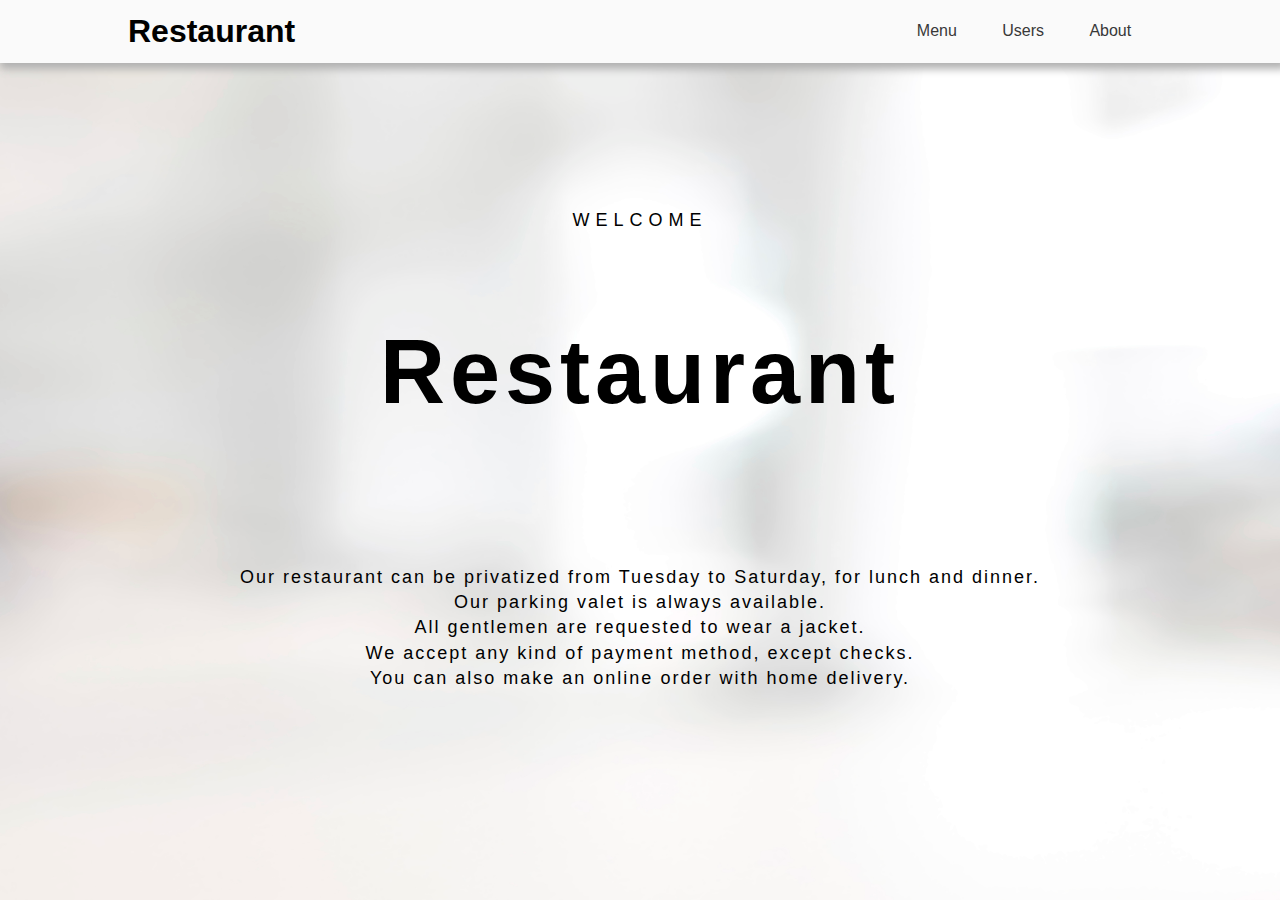
==== index.html @ 911478bd "bugfix" ====
<!doctype html>
<html lang="en">
<head>
    <link type="text/css" href="stylesheets\style.css" rel="stylesheet" />
    <meta charset="utf-8">
    <title>Restaurant</title>
    <meta name="description" content="Online Restaurant">
    <meta name="author" content="Danya Zhyrov">
</head>
<body id="background_restaurant">
    <div id="header" class="shadow">
        <span id="logo">
            <a href="index.html" class="no_link">
                Restaurant
            </a>
        </span>
        <span id="menu">
            <span id="menu_block">
                <a href="menu.html" class="no_link">
                    Menu
                </a>
            </span>
            <span id="menu_block">
                <a href="users.html" class="no_link">
                    Users
                </a>
            </span>
            <span id="menu_block">
                <a href="about.html" class="no_link">
                    About
                </a>
            </span>
        </span>
    </div>

    <div class="center" style="font-size: large; font-weight: 300;">
        <p style="letter-spacing: 6px;">
            WELCOME
        </p>
        <p class="emphasized" style="margin-top: 7%; margin-bottom: 8%; letter-spacing: 5px; font-size: 500%;">
            Restaurant
        </p>
        <br>
        <p style="letter-spacing: 2px; line-height: 1.4em;">
            Our restaurant can be privatized from Tuesday to Saturday, for lunch and dinner.
            <br> 
            Our parking valet is always available.
            <br>
            All gentlemen are requested to wear a jacket.
            <br>
            We accept any kind of payment method, except checks.
            <br>
            You can also make an online order with home delivery.
        </p>
        
    </div>
  
</body>
</html>
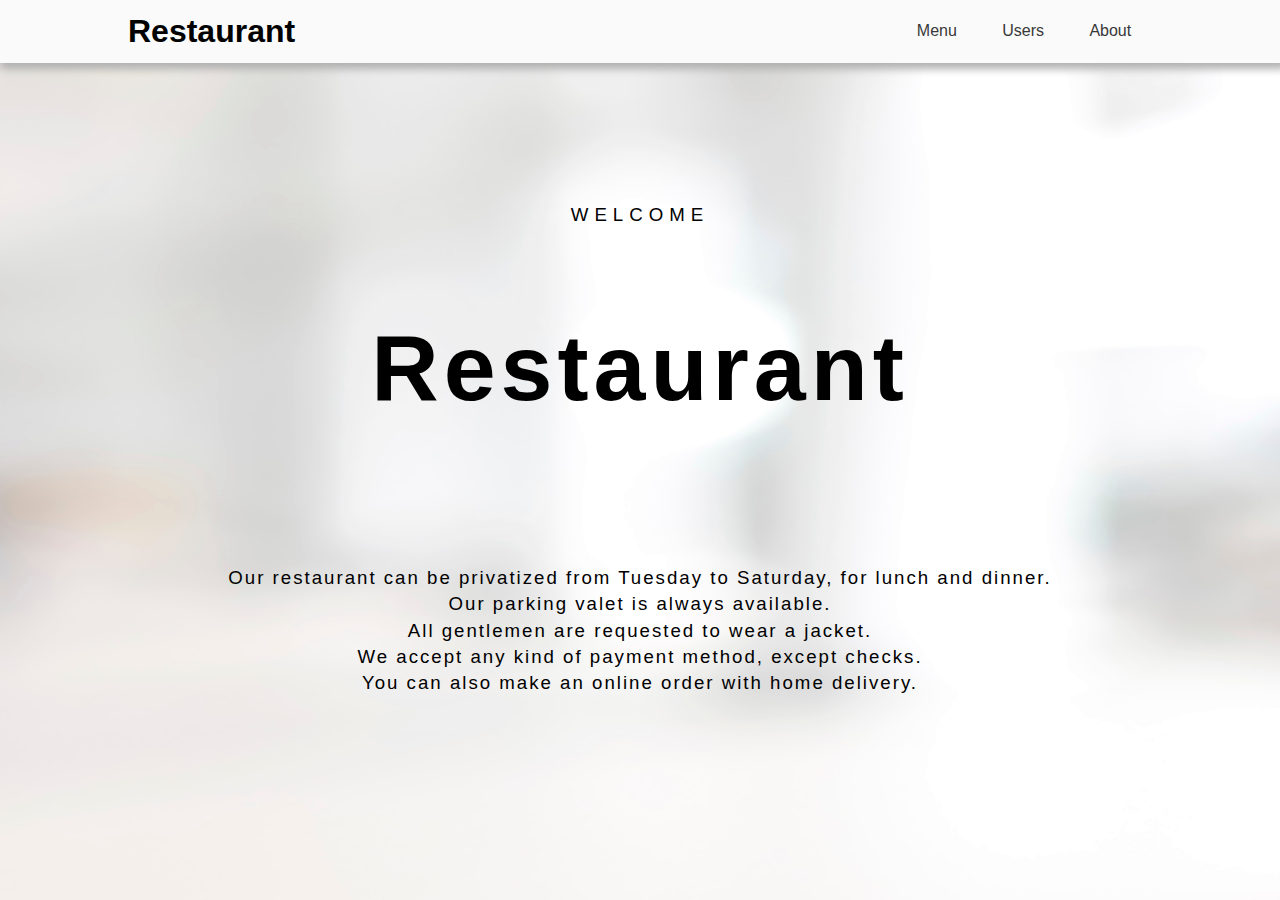
==== commit ebdd2184: "bugfix" ====
--- a/index.html
+++ b/index.html
@@ -33,7 +33,7 @@
         </span>
     </div>
 
-    <div class="center" style="font-size: large; font-weight: 300;">
+    <div class="center" style="font-size: 14pt; font-weight: 300;">
         <p style="letter-spacing: 6px;">
             WELCOME
         </p>
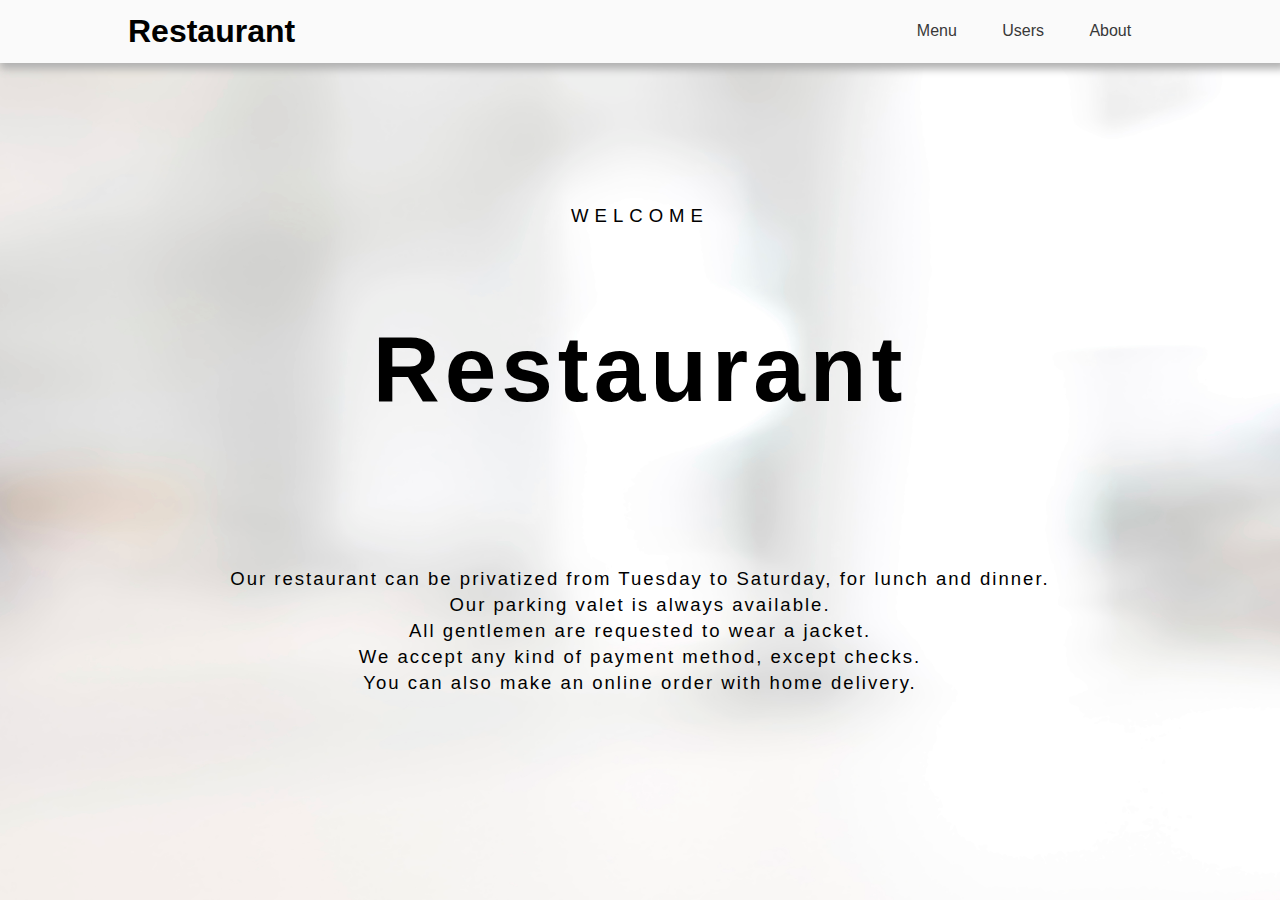
==== commit 7f0a9ee7: "bugfix" ====
--- a/index.html
+++ b/index.html
@@ -33,7 +33,7 @@
         </span>
     </div>
 
-    <div class="center" style="font-size: 14pt; font-weight: 300;">
+    <div class="center" style="font-size: 116%; font-weight: 300;">
         <p style="letter-spacing: 6px;">
             WELCOME
         </p>
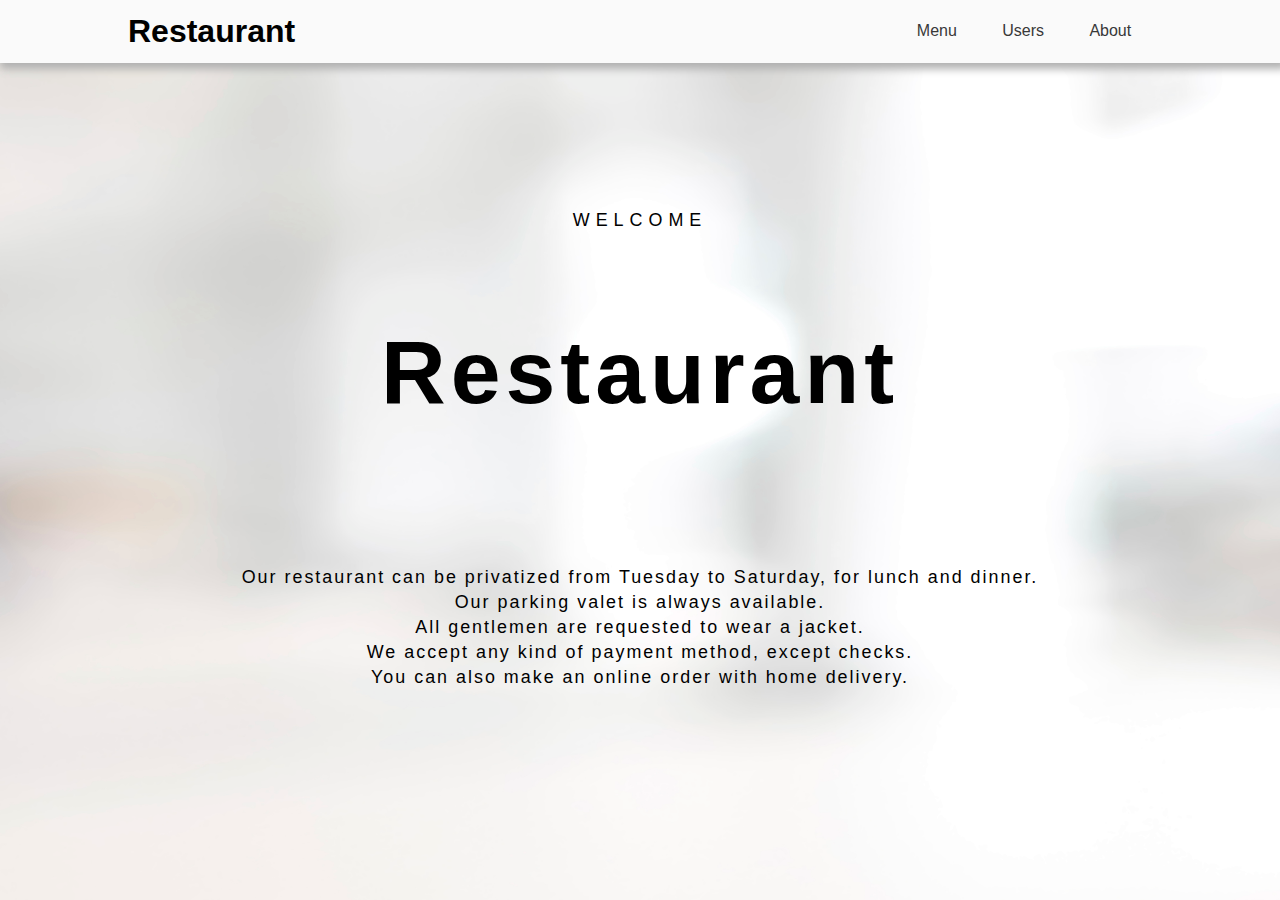
==== commit fbe3e2f7: "bugfix" ====
--- a/index.html
+++ b/index.html
@@ -33,7 +33,7 @@
         </span>
     </div>
 
-    <div class="center" style="font-size: 116%; font-weight: 300;">
+    <div class="center" style="font-size: 1.4vw; font-weight: 300;">
         <p style="letter-spacing: 6px;">
             WELCOME
         </p>
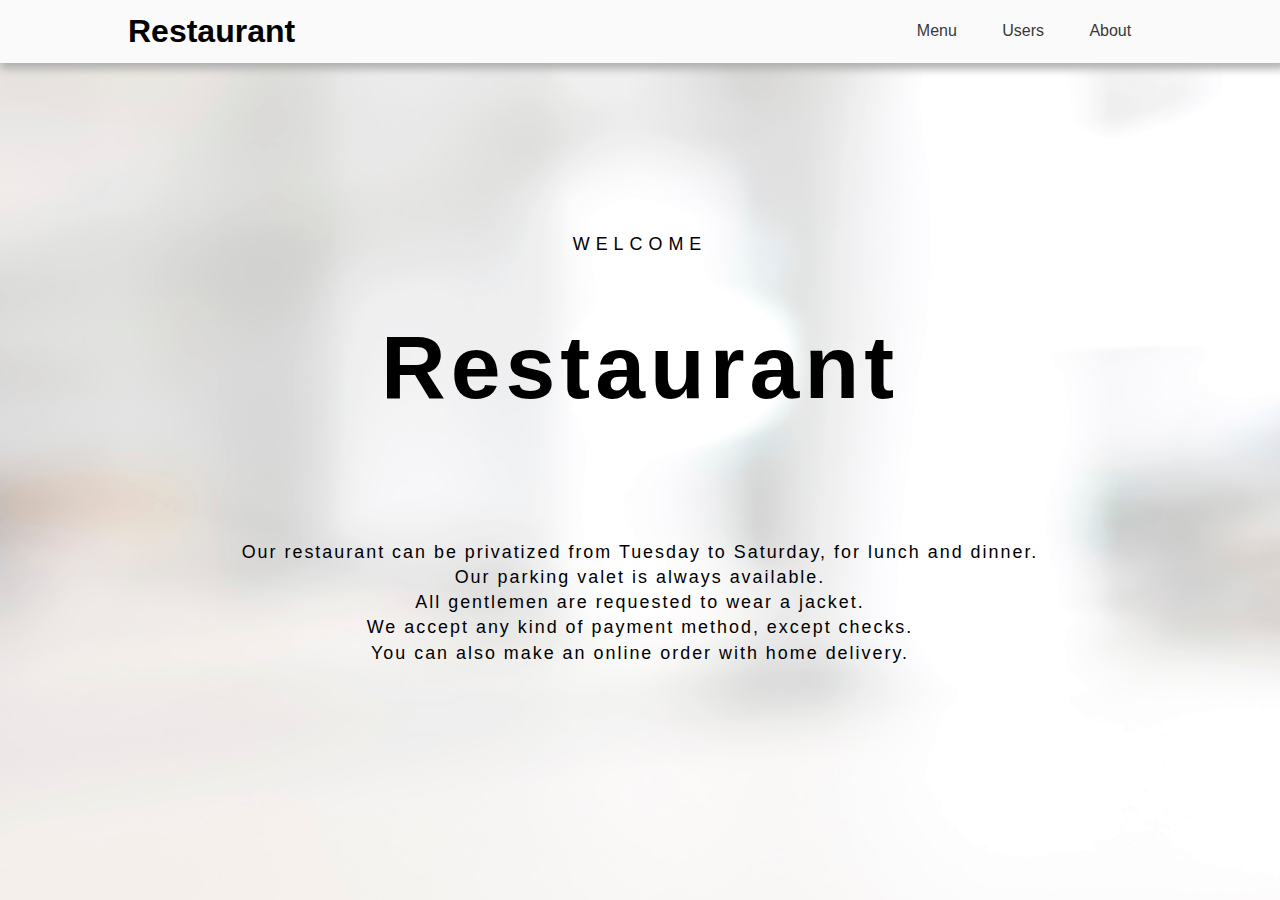
==== commit 6f00fdaf: "bugfix" ====
--- a/index.html
+++ b/index.html
@@ -37,7 +37,7 @@
         <p style="letter-spacing: 6px;">
             WELCOME
         </p>
-        <p class="emphasized" style="margin-top: 7%; margin-bottom: 8%; letter-spacing: 5px; font-size: 500%;">
+        <p class="emphasized" style="margin-top: 4.8vw; margin-bottom: 6.4vw; letter-spacing: 5px; font-size: 500%;">
             Restaurant
         </p>
         <br>
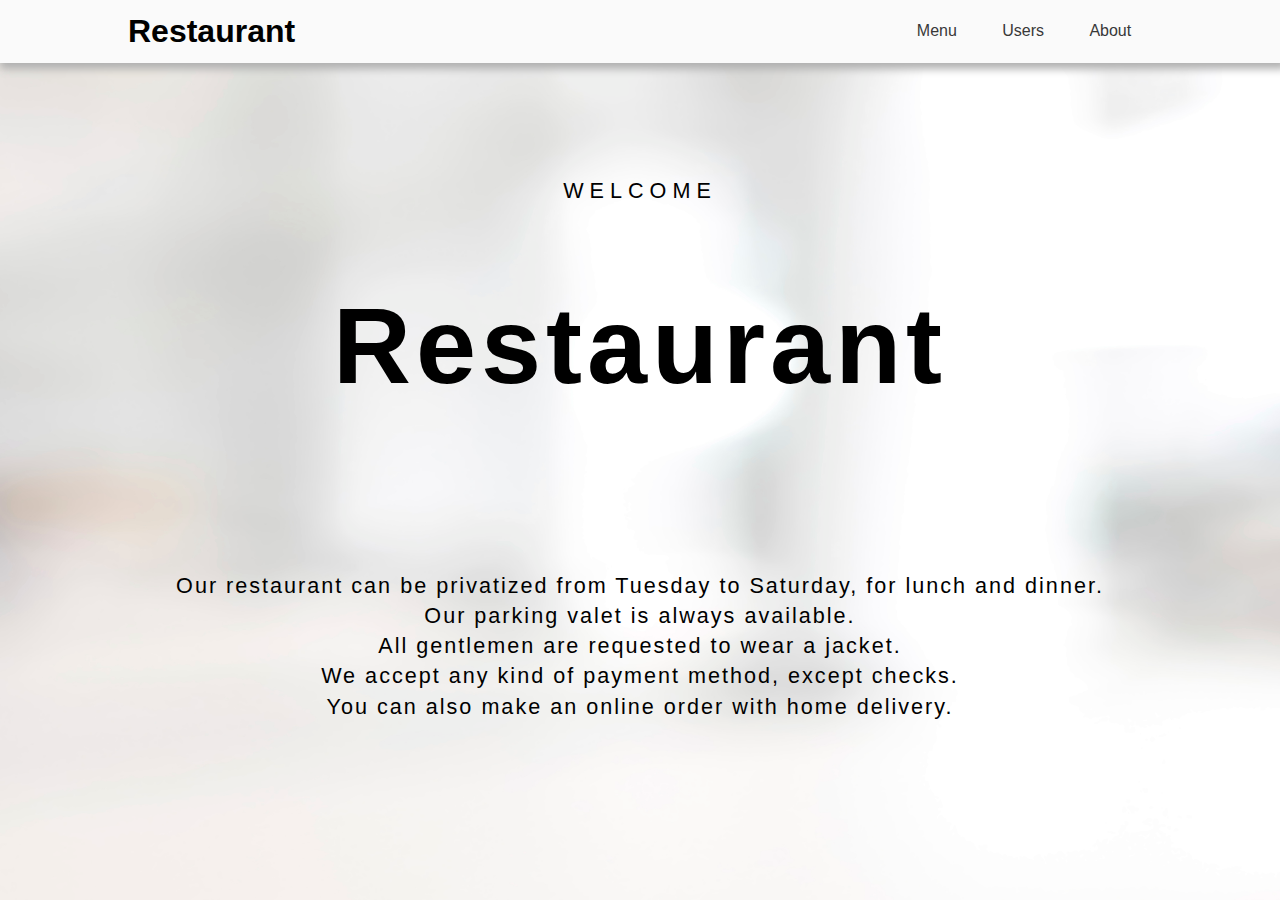
==== commit 9dbdaa3e: "bugfix" ====
--- a/index.html
+++ b/index.html
@@ -33,11 +33,11 @@
         </span>
     </div>
 
-    <div class="center" style="font-size: 1.4vw; font-weight: 300;">
+    <div class="center" style="font-size: 2.4vh; font-weight: 300;">
         <p style="letter-spacing: 6px;">
             WELCOME
         </p>
-        <p class="emphasized" style="margin-top: 4.8vw; margin-bottom: 6.4vw; letter-spacing: 5px; font-size: 500%;">
+        <p class="emphasized" style="margin-top: 8.8vh; margin-bottom: 12.8vh; letter-spacing: 5px; font-size: 500%;">
             Restaurant
         </p>
         <br>
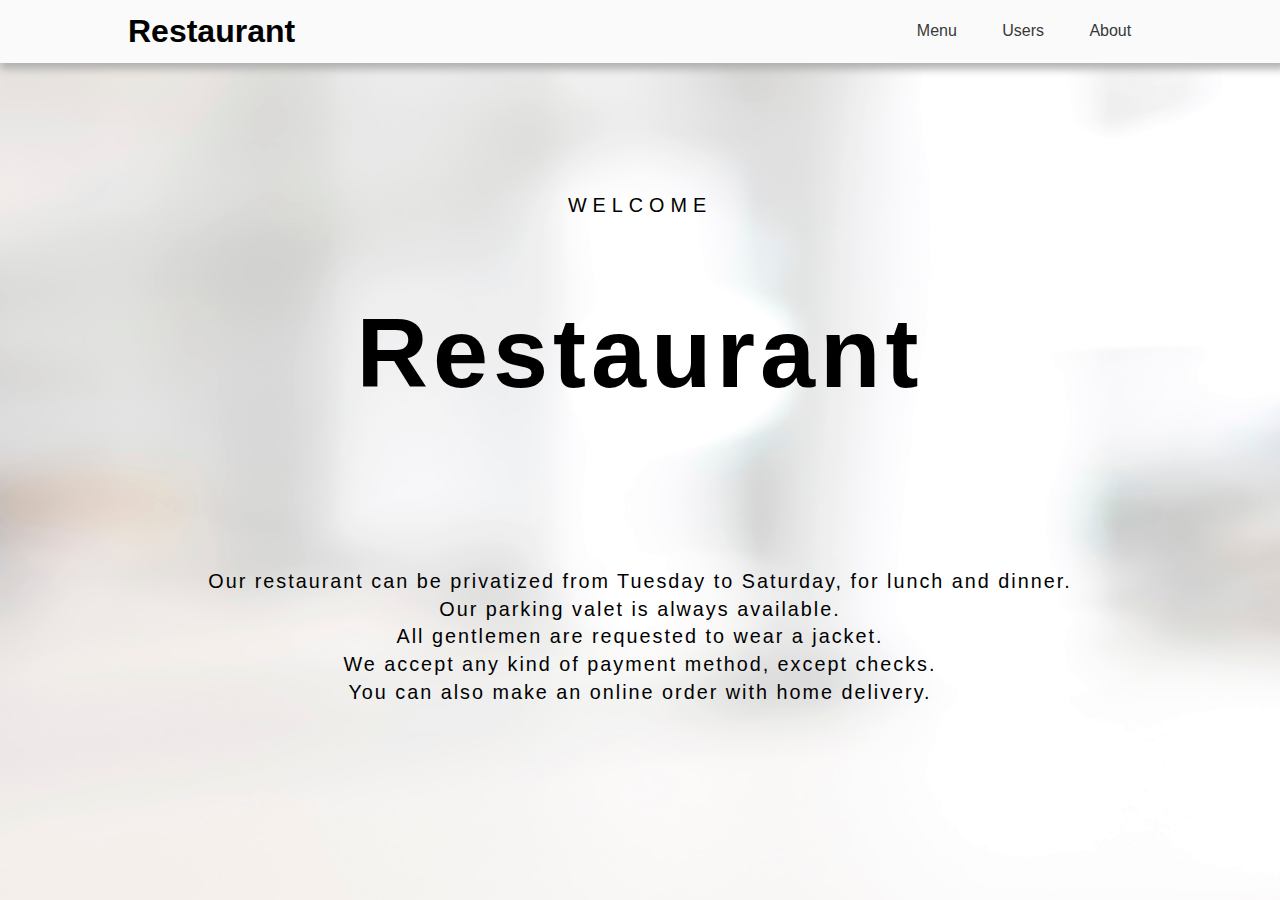
==== commit 0d598319: "bugfix" ====
--- a/index.html
+++ b/index.html
@@ -33,7 +33,7 @@
         </span>
     </div>
 
-    <div class="center" style="font-size: 2.4vh; font-weight: 300;">
+    <div class="center" style="font-size: 2.2vmin; font-weight: 300;">
         <p style="letter-spacing: 6px;">
             WELCOME
         </p>
